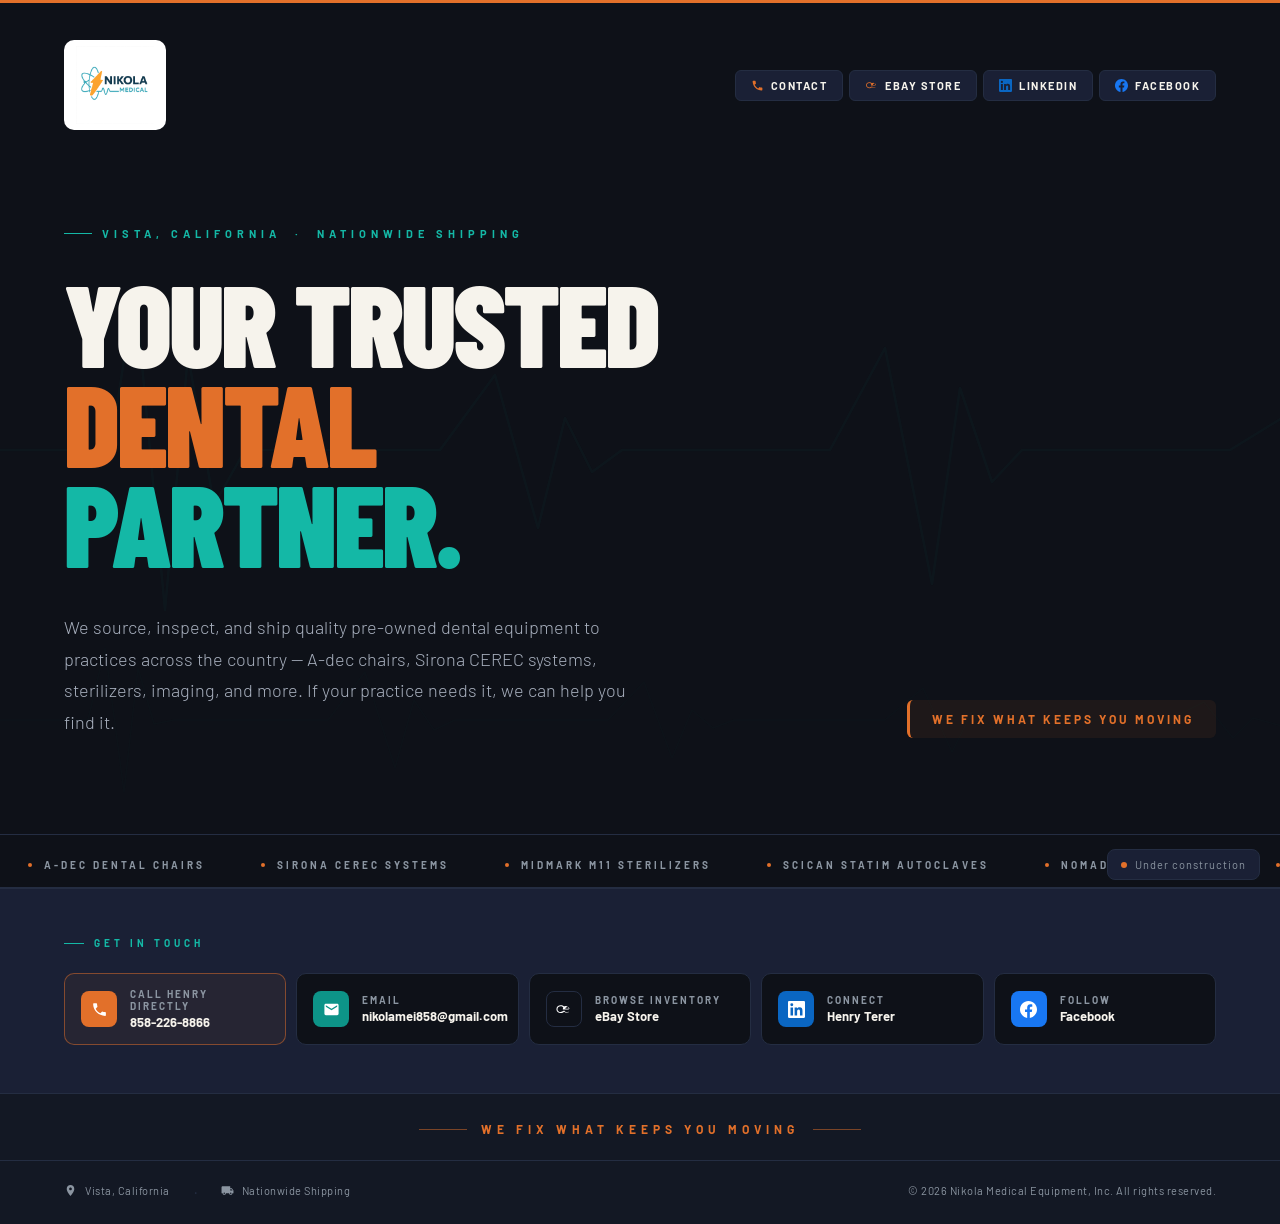
==== index.html @ 366212c6 "Static site plus request, thanks, and equipment-wanted pages" ====
<!DOCTYPE html>
<html lang="en">
<head>
<meta charset="UTF-8">
<meta name="viewport" content="width=device-width, initial-scale=1.0">
<title>Nikola Medical Equipment — Vista, California</title>
<meta name="description" content="Quality pre-owned dental equipment. A-dec chairs, Sirona CEREC systems, sterilizers and more. Vista, California. Nationwide shipping.">
<link href="https://fonts.googleapis.com/css2?family=Barlow+Condensed:wght@700;900&family=Barlow:wght@300;400;600;700&display=swap" rel="stylesheet">
<style>
*,*::before,*::after{margin:0;padding:0;box-sizing:border-box;}
:root{
  --ink:#0E1118;
  --amber:#E2702A;
  --teal:#0D9488;
  --teal-light:#14B8A6;
  --paper:#F6F3EC;
  --steel:#8B95A1;
  --card:#1A2035;
  --card2:#131824;
  --dim:#242D42;
  --white:#FAFAFF;
  --pad:64px;
}
html{scroll-behavior:smooth;}
body{
  background:var(--ink);
  color:var(--paper);
  font-family:'Barlow',Arial,sans-serif;
  min-height:100vh;
  overflow-x:hidden;
  display:flex;
  flex-direction:column;
}

.ekg-bg{position:fixed;inset:0;z-index:0;pointer-events:none;overflow:hidden;}
.ekg-bg svg{width:100%;height:100%;opacity:0.045;}
.topbar{position:fixed;top:0;left:0;right:0;height:3px;background:var(--amber);z-index:100;}

/* ══════════════════════════════════
   HEADER
══════════════════════════════════ */
header{
  position:relative;z-index:10;
  padding:40px var(--pad) 0;
  display:flex;align-items:center;justify-content:space-between;
  flex-wrap:wrap;gap:20px;
  animation:up .6s ease both;
}
.logo img{height:90px;width:auto;display:block;padding:6px 12px;background:white;border-radius:10px;}
.nav{display:flex;gap:6px;flex-wrap:wrap;}
.nav a{
  display:flex;align-items:center;gap:7px;
  padding:8px 15px;border-radius:6px;
  border:1px solid var(--dim);background:var(--card);
  color:var(--paper);text-decoration:none;
  font-size:11px;font-weight:700;letter-spacing:1.5px;text-transform:uppercase;
  transition:border-color .2s,background .2s,transform .15s;
}
.nav a:hover{border-color:var(--amber);background:rgba(226,112,42,.1);transform:translateY(-1px);}
.nav a svg{width:13px;height:13px;flex-shrink:0;}

/* ══════════════════════════════════
   HERO
══════════════════════════════════ */
.hero{
  position:relative;z-index:10;
  padding:88px var(--pad) 96px;
  flex:1;
  animation:up .6s .1s ease both;
}
.kicker{
  display:inline-flex;align-items:center;gap:10px;margin-bottom:32px;
  font-size:11px;font-weight:700;letter-spacing:5px;text-transform:uppercase;
  color:var(--teal-light);
}
.kicker::before{content:'';width:28px;height:1.5px;background:var(--teal-light);flex-shrink:0;}
h1{
  font-family:'Barlow Condensed',sans-serif;
  font-size:clamp(68px,9vw,130px);
  font-weight:900;line-height:.87;
  letter-spacing:-3px;text-transform:uppercase;
  margin-bottom:40px;max-width:900px;
}
h1 em{font-style:normal;color:var(--amber);}
h1 span{color:var(--teal-light);}
.hero-body{
  display:flex;align-items:flex-end;justify-content:space-between;
  flex-wrap:wrap;gap:32px;
}
.hero-sub{
  font-size:18px;color:#A8B0BE;line-height:1.75;
  max-width:580px;font-weight:300;
}
.tagline-wrap{
  flex-shrink:0;
  display:inline-flex;align-items:center;gap:12px;
  padding:12px 22px;border-radius:6px;
  border-left:3px solid var(--amber);background:rgba(226,112,42,.08);
  align-self:flex-end;
}
.tagline-text{font-size:12px;font-weight:700;letter-spacing:3px;text-transform:uppercase;color:var(--amber);white-space:nowrap;}

/* ══════════════════════════════════
   MARQUEE
══════════════════════════════════ */
.strip{
  position:relative;z-index:10;
  padding:16px 0;
  border-top:1px solid var(--dim);
  border-bottom:1px solid var(--dim);
  overflow:hidden;white-space:nowrap;
  animation:up .6s .2s ease both;
}
.strip-inner{display:inline-flex;animation:marquee 32s linear infinite;}
.strip-item{
  display:inline-flex;align-items:center;gap:12px;
  font-size:10px;font-weight:700;letter-spacing:3px;text-transform:uppercase;
  color:var(--steel);padding:0 28px;
}
.strip-dot{width:4px;height:4px;border-radius:50%;background:var(--amber);flex-shrink:0;}

/* ══════════════════════════════════
   FOOTER 1 — GET IN TOUCH
══════════════════════════════════ */
.footer-contact{
  position:relative;z-index:10;
  background:var(--card);
  border-top:1px solid var(--dim);
  padding:48px var(--pad);
  animation:up .6s .3s ease both;
}
.contact-heading{
  font-size:10px;font-weight:700;letter-spacing:4px;text-transform:uppercase;
  color:var(--teal-light);margin-bottom:24px;
  display:flex;align-items:center;gap:10px;
}
.contact-heading::before{content:'';width:20px;height:1.5px;background:var(--teal-light);flex-shrink:0;}
.contact-grid{
  display:grid;
  grid-template-columns:repeat(auto-fill,minmax(210px,1fr));
  gap:10px;
}
.ccard{
  display:flex;align-items:center;gap:13px;
  background:var(--ink);border:1px solid var(--dim);
  border-radius:10px;padding:14px 16px;
  text-decoration:none;color:var(--paper);
  transition:border-color .2s,transform .18s,box-shadow .2s;
}
.ccard:hover{border-color:var(--amber);transform:translateY(-2px);box-shadow:0 6px 20px rgba(226,112,42,.12);}
.ccard.featured{border-color:rgba(226,112,42,.5);background:rgba(226,112,42,.06);}
.cicon{width:36px;height:36px;border-radius:8px;flex-shrink:0;display:flex;align-items:center;justify-content:center;}
.cicon svg{width:17px;height:17px;fill:white;}
.ci-phone{background:var(--amber);}
.ci-email{background:var(--teal);}
.ci-ebay{background:var(--ink);border:1px solid var(--dim);}
.ci-li{background:#0A66C2;}
.ci-fb{background:#1877F2;}
.clabel{font-size:10px;letter-spacing:2px;text-transform:uppercase;color:var(--steel);font-weight:700;}
.cval{font-size:13px;font-weight:700;margin-top:2px;}

/* ══════════════════════════════════
   FOOTER 2 — BRAND / LEGAL
══════════════════════════════════ */
.footer-bottom{
  position:relative;z-index:10;
  background:var(--card2);
  border-top:1px solid var(--dim);
  animation:up .6s .35s ease both;
}

/* Row 1: tagline centered */
.footer-tagline-row{
  padding:28px var(--pad) 24px;
  border-bottom:1px solid var(--dim);
  display:flex;align-items:center;justify-content:center;
}
.footer-tagline{
  font-size:12px;font-weight:700;letter-spacing:5px;
  text-transform:uppercase;color:var(--amber);
  display:flex;align-items:center;gap:14px;
}
.footer-tagline::before,
.footer-tagline::after{
  content:'';display:block;
  width:48px;height:1.5px;background:var(--amber);opacity:.5;
}

/* Row 2: info row */
.footer-info-row{
  padding:20px var(--pad) 24px;
  display:flex;align-items:center;justify-content:space-between;
  flex-wrap:wrap;gap:16px;
}
.footer-info-left{
  display:flex;align-items:center;gap:24px;flex-wrap:wrap;
}
.footer-pill{
  display:flex;align-items:center;gap:8px;
  font-size:11px;color:var(--steel);letter-spacing:.5px;
}
.footer-pill svg{width:13px;height:13px;fill:var(--steel);flex-shrink:0;}
.footer-sep{color:var(--dim);font-size:16px;}
.footer-copy{
  font-size:11px;color:var(--steel);letter-spacing:.5px;
}

/* Badge */
.badge{
  position:fixed;bottom:20px;right:20px;z-index:50;
  display:flex;align-items:center;gap:8px;
  background:var(--card);border:1px solid var(--dim);border-radius:8px;
  padding:8px 13px;font-size:11px;color:var(--steel);letter-spacing:1px;
}
.dot{width:6px;height:6px;border-radius:50%;background:var(--amber);animation:pulse 2s infinite;}

@keyframes up{from{opacity:0;transform:translateY(16px);}to{opacity:1;transform:translateY(0);}}
@keyframes pulse{0%,100%{opacity:1;}50%{opacity:.2;}}
@keyframes marquee{from{transform:translateX(0);}to{transform:translateX(-50%);}}

/* ── RESPONSIVE ── */
@media(max-width:800px){
  :root{--pad:36px;}
  h1{letter-spacing:-1.5px;}
  .hero-body{flex-direction:column;align-items:flex-start;}
  .footer-info-row{flex-direction:column;align-items:flex-start;gap:10px;}
  .footer-copy{align-self:flex-start;}
}
@media(max-width:600px){
  :root{--pad:20px;}
  header{padding-top:28px;}
  .hero{padding:60px var(--pad) 64px;}
  .nav a span{display:none;}
  .nav a{padding:8px 10px;}
  h1{font-size:52px;letter-spacing:-1px;}
  .contact-grid{grid-template-columns:1fr;}
  .footer-info-left{flex-direction:column;gap:10px;}
  .footer-sep{display:none;}
  .footer-tagline::before,.footer-tagline::after{width:24px;}
}
@media(prefers-reduced-motion:reduce){*{animation:none!important;transition:none!important;}}
</style>
</head>
<body>

<div class="topbar"></div>
<div class="ekg-bg">
<svg viewBox="0 0 1440 900" preserveAspectRatio="xMidYMid slice" xmlns="http://www.w3.org/2000/svg">
  <polyline points="0,450 140,450 190,450 215,290 245,610 268,355 294,505 325,450 520,450 575,375 618,528 645,418 672,472 702,450 910,450 965,348 1012,584 1040,388 1072,482 1102,450 1310,450 1362,418 1392,492 1440,450"
    fill="none" stroke="#0D9488" stroke-width="2.5" stroke-linecap="round" stroke-linejoin="round"/>
  <polyline points="0,720 130,720 168,720 185,648 204,792 218,668 234,724 254,720 408,720 445,672 475,768 494,700 514,730 535,720 688,720 724,682 752,758 772,710 793,728 814,720 965,720 1003,688 1032,752 1052,712 1073,728 1094,720 1248,720 1284,702 1313,738 1333,718 1362,726 1440,720"
    fill="none" stroke="#0D9488" stroke-width="1.5" stroke-linecap="round" stroke-linejoin="round" opacity="0.45"/>
</svg>
</div>

<!-- HEADER -->
<header>
  <a href="#" class="logo"><img src="[data-uri]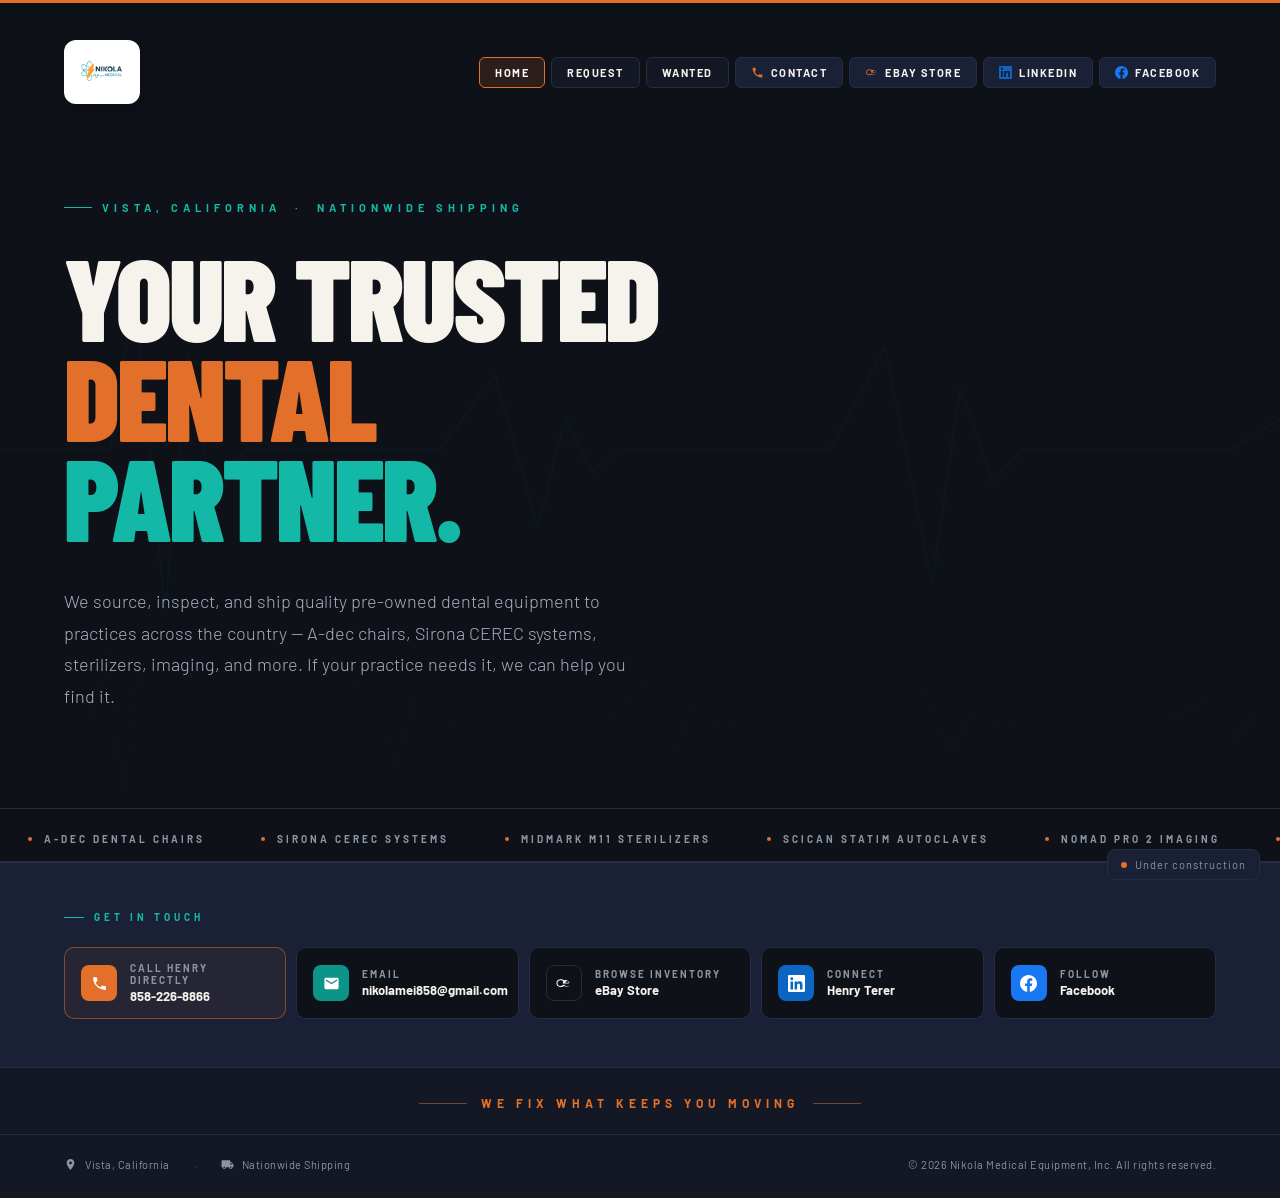
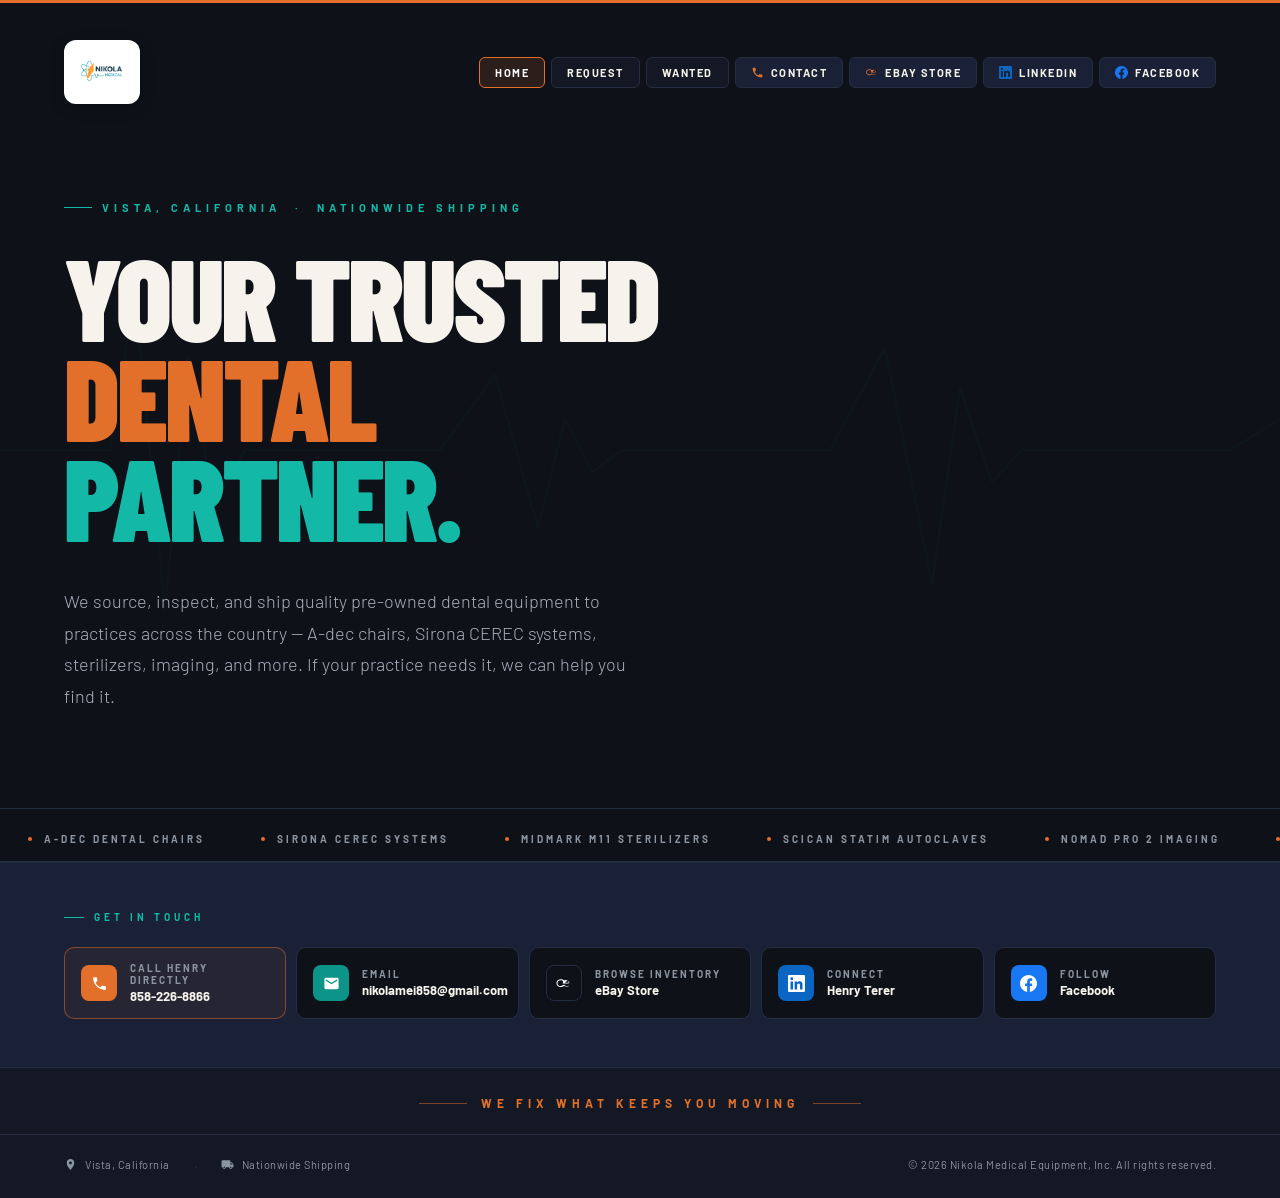
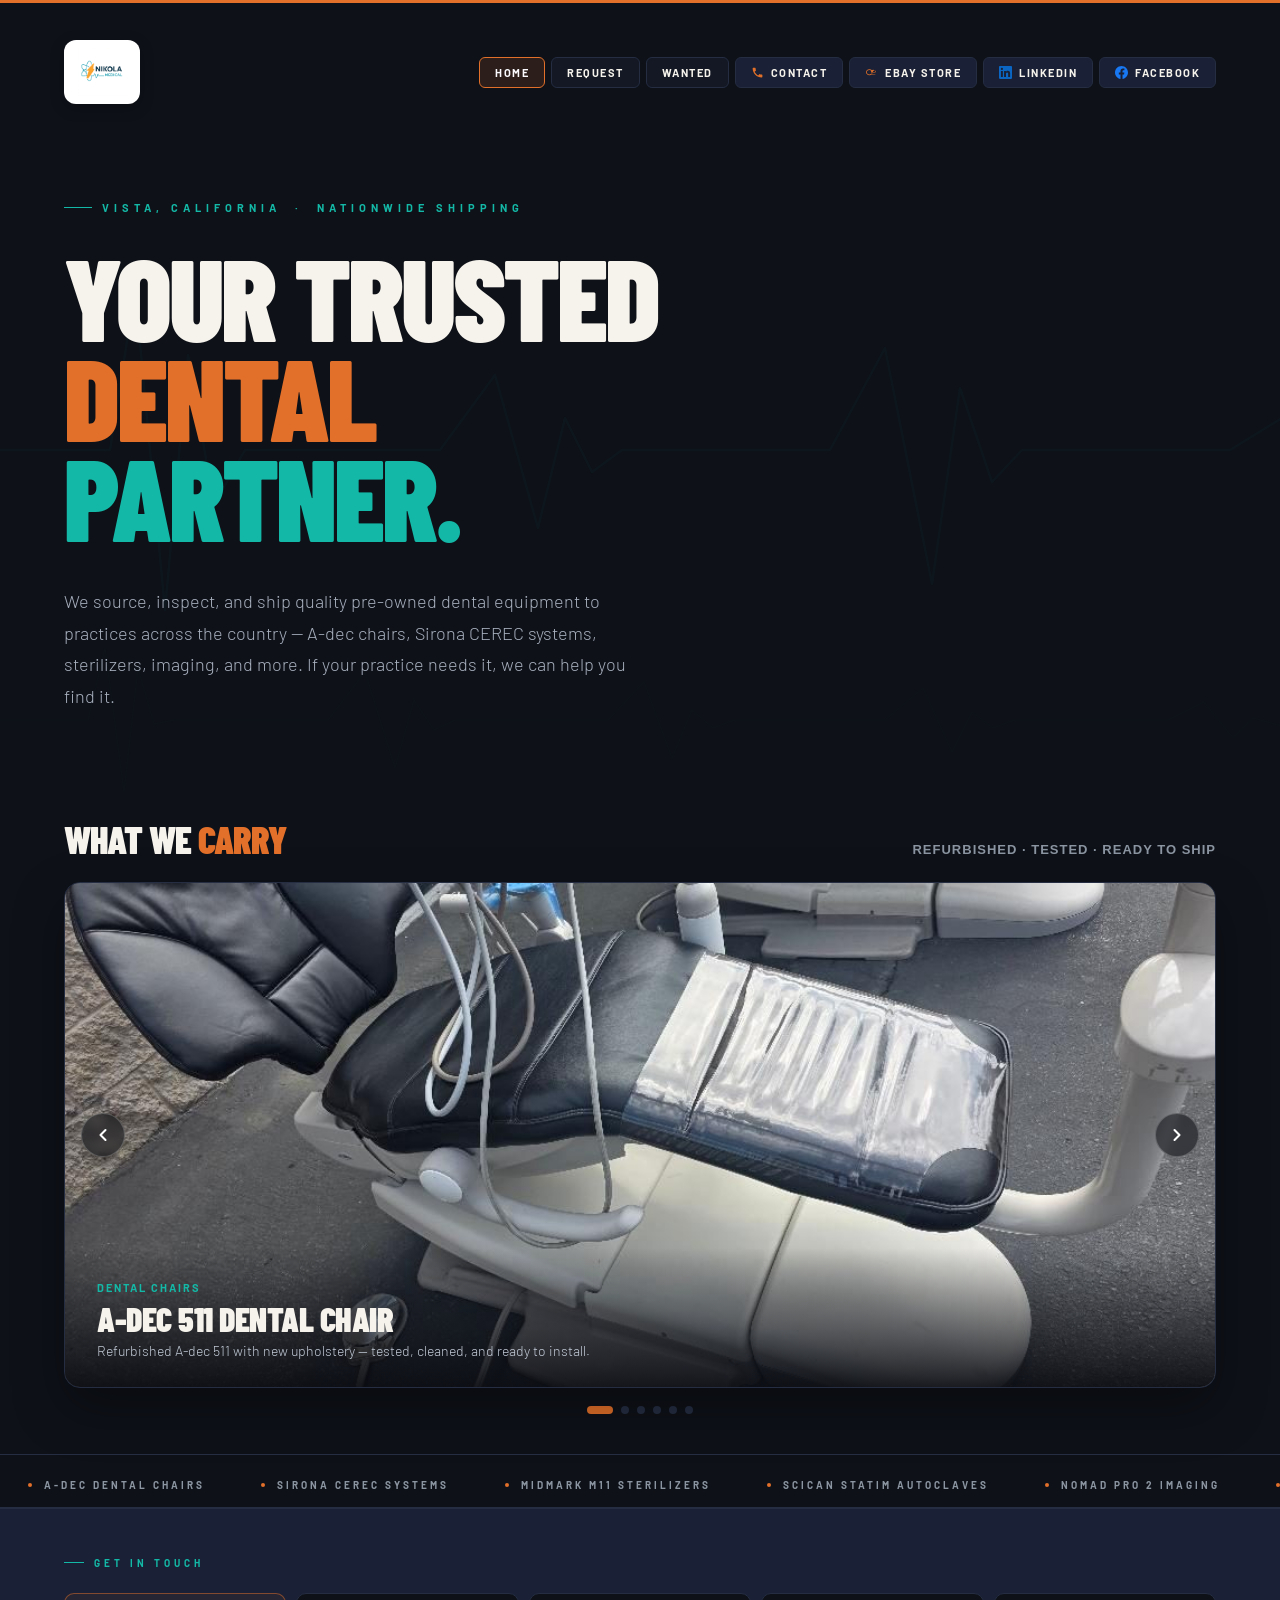
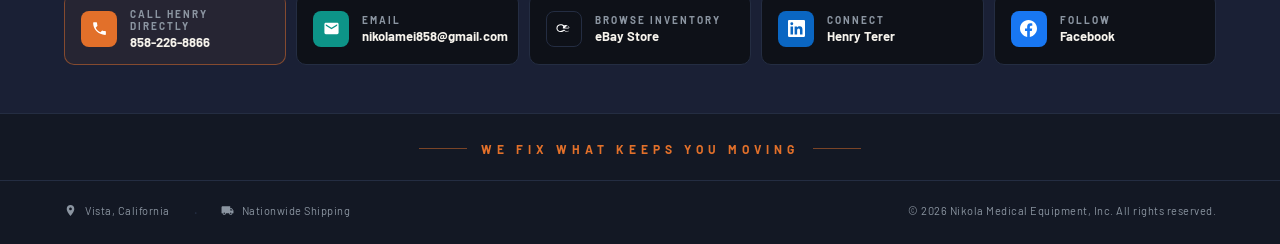
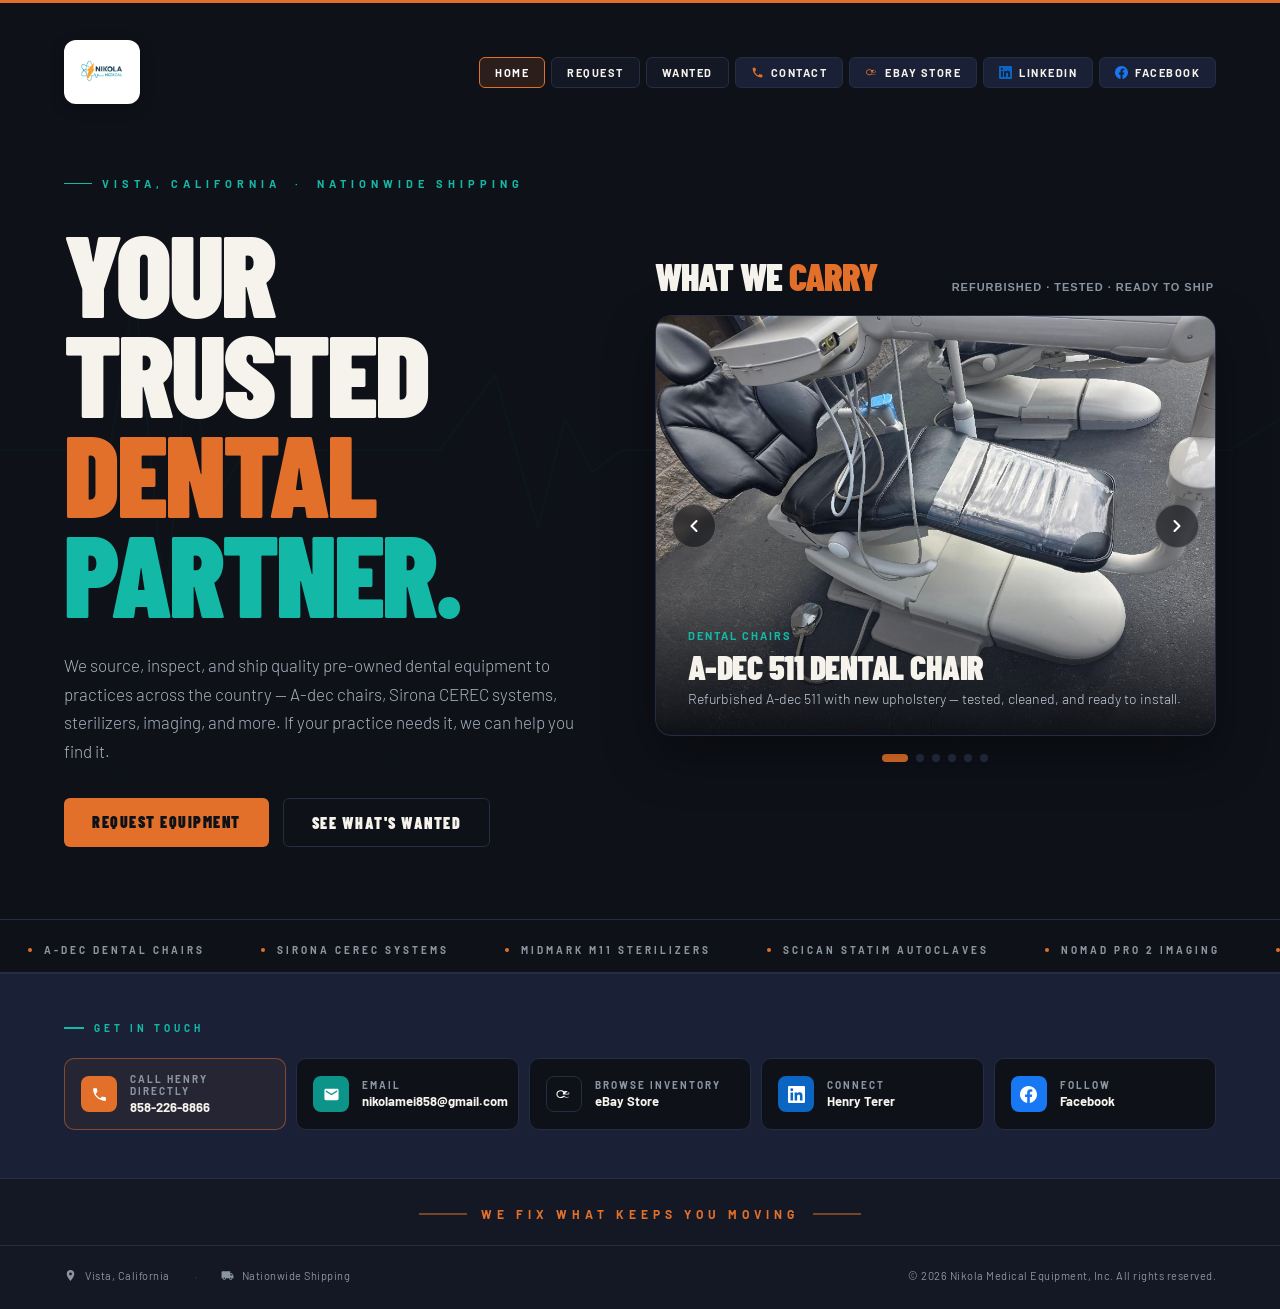
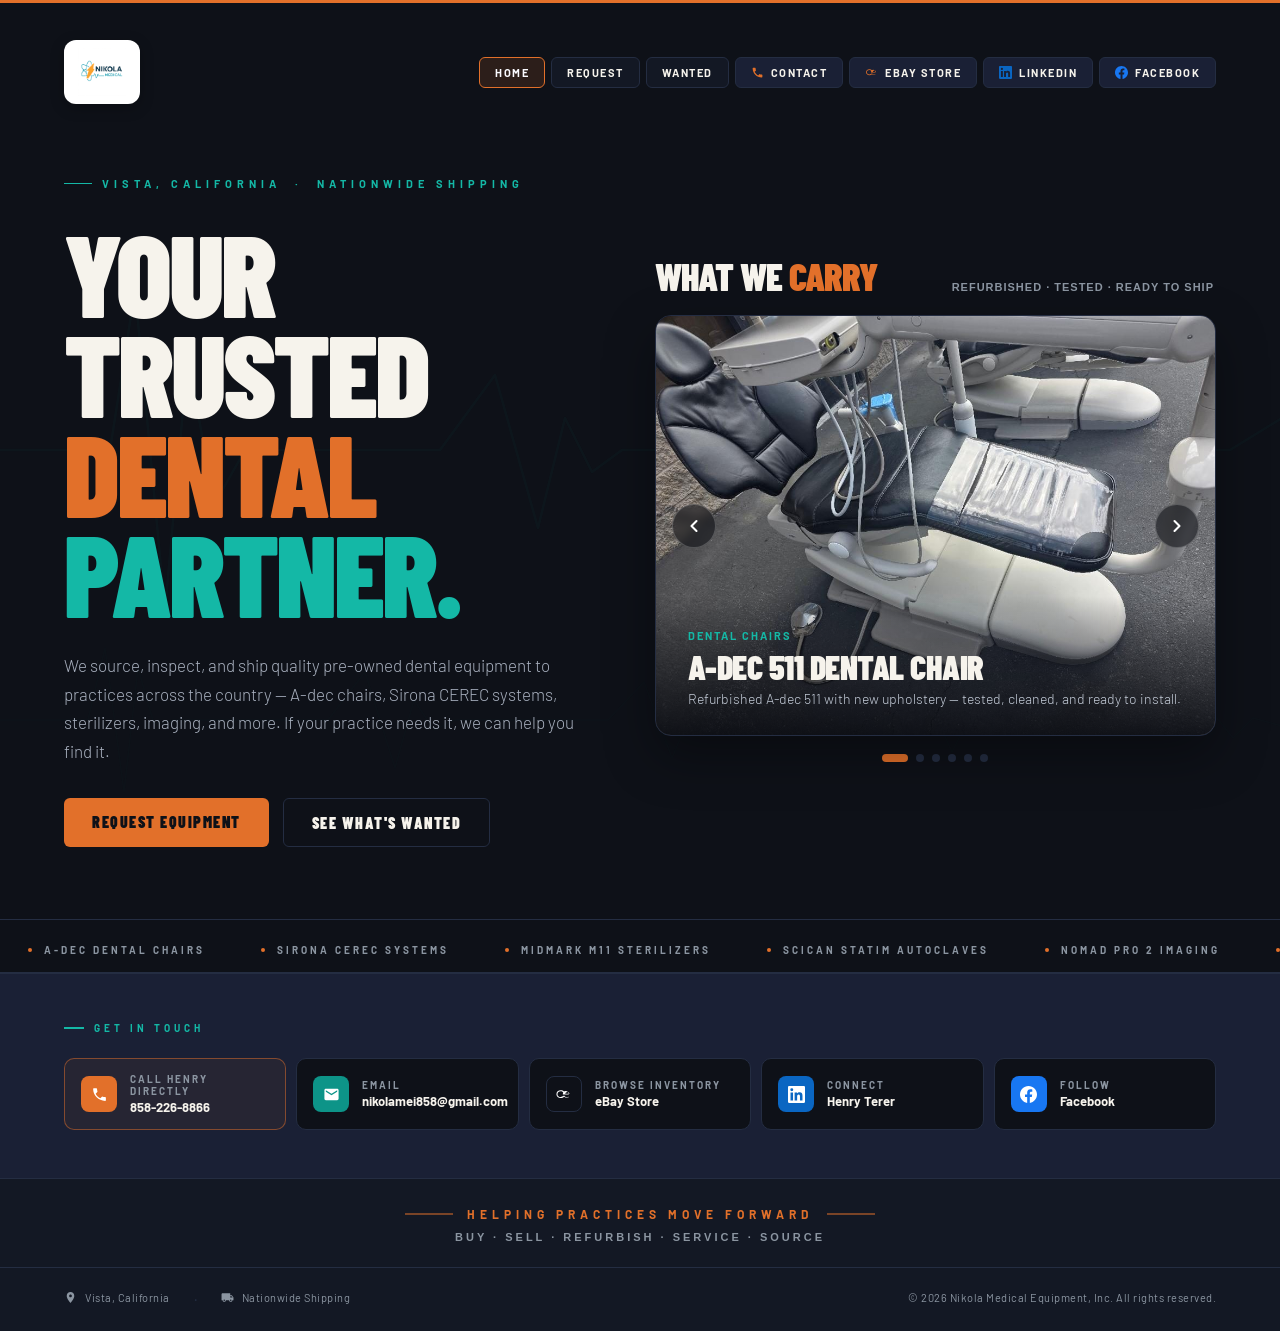
